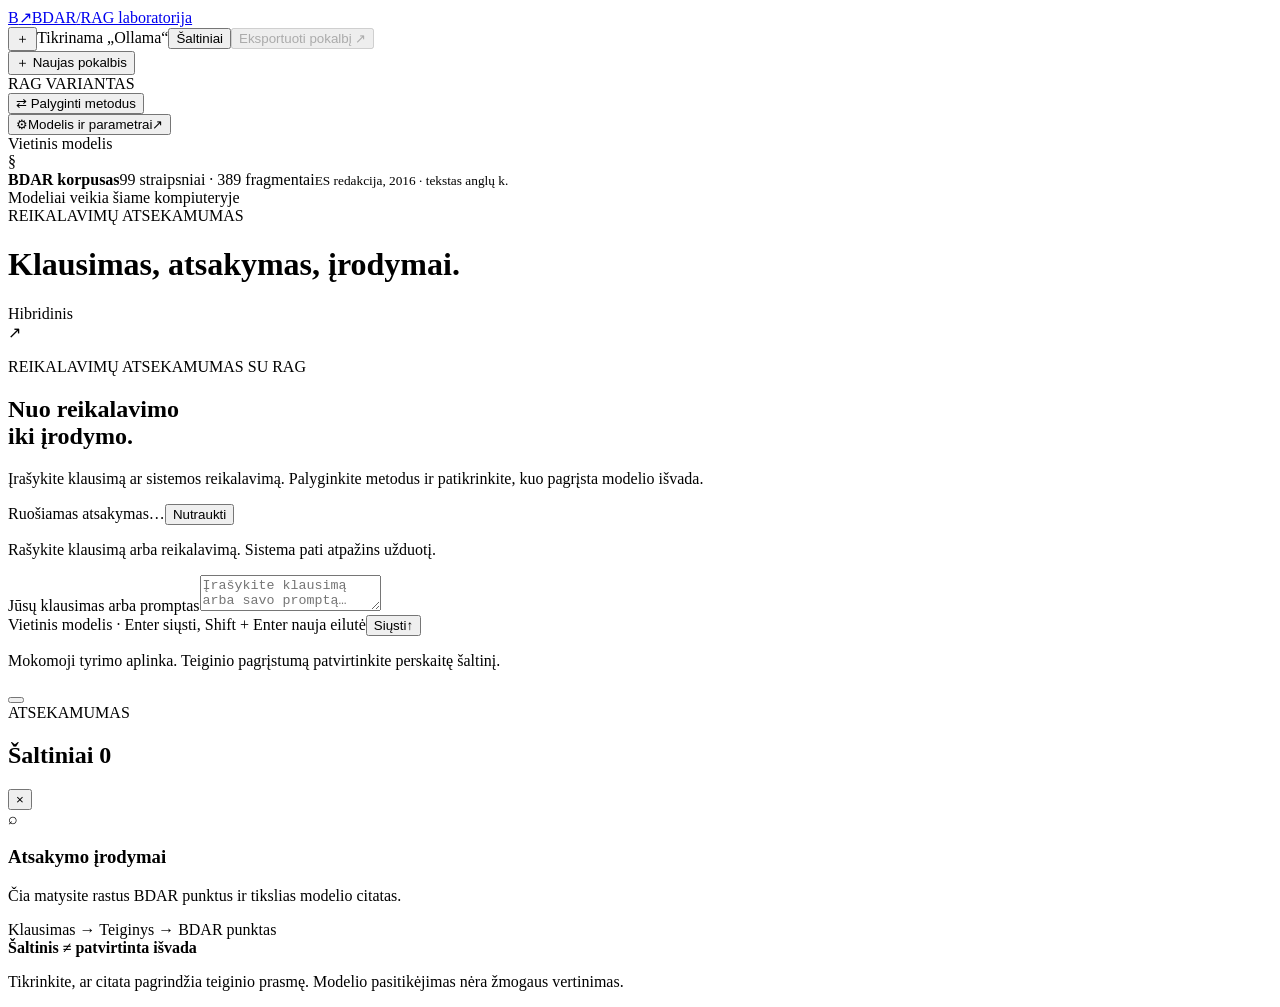
==== ui/index.html @ efa96e8d "Add BDAR RAG laboratory" ====
<!doctype html>
<html lang="lt">
<head>
  <meta charset="utf-8"><meta name="viewport" content="width=device-width,initial-scale=1">
  <title>BDAR · RAG laboratorija</title>
  <link rel="icon" href="/favicon.svg" type="image/svg+xml">
  <link rel="stylesheet" href="/styles.css"><script src="/app.js" defer></script>
</head>
<body>
  <header class="topbar">
    <a class="brand" href="/" aria-label="BDAR RAG laboratorija"><span class="brandmark">B<span>↗</span></span><span>BDAR<span class="brand-divider">/</span><span class="brand-sub">RAG laboratorija</span></span></a>
    <div class="top-actions"><button class="icon-btn mobile-new" id="mobileNewChat" aria-label="Naujas pokalbis">＋</button><span class="connection" id="connection"><i></i>Tikrinama „Ollama“</span><button class="icon-btn mobile-sources" id="mobileSources" aria-label="Rodyti šaltinius">Šaltiniai</button><button class="quiet-btn" id="exportButton" aria-label="Eksportuoti pokalbį" disabled>Eksportuoti pokalbį <span aria-hidden="true">↗</span></button></div>
  </header>
  <div class="workspace">
    <aside class="sidebar">
      <button class="new-chat" id="newChat"><span aria-hidden="true">＋</span> Naujas pokalbis</button>
      <div class="section-label">RAG VARIANTAS</div>
      <div class="method-list" id="methodList" aria-label="RAG variantas"></div>
      <button class="compare-launch" id="compareLaunch"><span aria-hidden="true">⇄</span> Palyginti metodus</button>
      <div class="sidebar-bottom">
        <button class="settings-launch" id="settingsLaunch"><span aria-hidden="true">⚙</span><span>Modelis ir parametrai</span><span aria-hidden="true">↗</span></button>
        <div class="model-label" id="modelLabel">Vietinis modelis</div>
        <div class="corpus-summary"><span class="corpus-icon" aria-hidden="true">§</span><div><strong>BDAR korpusas</strong><span id="corpusCount">99 straipsniai · 389 fragmentai</span><small>ES redakcija, 2016 · tekstas anglų k.</small></div></div>
        <div class="local-note"><i></i> Modeliai veikia šiame kompiuteryje</div>
      </div>
    </aside>
    <main class="chat-panel">
      <div class="chat-heading"><div><span class="tiny-label">REIKALAVIMŲ ATSEKAMUMAS</span><h1 id="chatTitle">Klausimas, atsakymas, įrodymai.</h1></div><span class="method-tag" id="activeMethod">Hibridinis</span></div>
      <div class="chat-scroll" id="chatScroll">
        <section class="welcome" id="welcome">
          <div class="welcome-symbol" aria-hidden="true">↗</div>
          <p class="eyebrow">REIKALAVIMŲ ATSEKAMUMAS SU RAG</p>
          <h2>Nuo reikalavimo<br>iki įrodymo.</h2>
          <p class="welcome-copy">Įrašykite klausimą ar sistemos reikalavimą. Palyginkite metodus ir patikrinkite, kuo pagrįsta modelio išvada.</p>
          <div class="examples" id="examples"></div>
        </section>
        <section id="comparisonSummary" class="comparison-summary hidden" aria-label="Metodų palyginimas"></section><div class="messages" id="messages" aria-live="polite"></div>
      </div>
      <div class="composer-area">
        <div class="job-status hidden" id="jobStatus" role="status"><span class="spinner"></span><span id="jobStage">Ruošiamas atsakymas…</span><span id="jobTime"></span><button id="cancelJob">Nutraukti</button><div class="job-progress" id="jobProgress"></div></div>
        <div class="error-banner hidden" id="errorBanner" role="alert"></div>
        <p class="task-mode-bar" id="taskModeHelp">Rašykite klausimą arba reikalavimą. Sistema pati atpažins užduotį.</p><form class="composer" id="chatForm"><label class="sr-only" for="question">Jūsų klausimas arba promptas</label><textarea id="question" rows="2" placeholder="Įrašykite klausimą arba savo promptą…" maxlength="6000"></textarea><div class="composer-bottom"><span><i class="local-dot"></i> Vietinis modelis <span class="composer-shortcut">· Enter siųsti, Shift + Enter nauja eilutė</span></span><button class="send-button" id="sendButton" type="submit" aria-label="Siųsti klausimą"><span>Siųsti</span><span aria-hidden="true">↑</span></button></div></form>
        <p class="composer-note">Mokomoji tyrimo aplinka. Teiginio pagrįstumą patvirtinkite perskaitę šaltinį.</p>
      </div>
    </main>
    <button id="sourceScrim" class="source-scrim hidden" aria-label="Uždaryti įrodymų skydelį"></button><aside class="sources-panel" id="sourcesPanel" aria-label="Pasirinkto atsakymo įrodymai">
      <div class="sources-heading"><div><span class="tiny-label">ATSEKAMUMAS</span><h2>Šaltiniai <span id="sourceCount">0</span></h2></div><button class="icon-btn close-sources" id="closeSources" aria-label="Uždaryti šaltinius">×</button></div>
      <div class="sources-scroll" id="sourcesScroll"><div class="sources-empty" id="sourcesEmpty"><span aria-hidden="true">⌕</span><h3>Atsakymo įrodymai</h3><p>Čia matysite rastus BDAR punktus ir tikslias modelio citatas.</p><div class="source-example">Klausimas <span>→</span> Teiginys <span>→</span> BDAR punktas</div></div><div id="sourceContent"></div></div>
      <div class="sources-foot"><strong>Šaltinis ≠ patvirtinta išvada</strong><p>Tikrinkite, ar citata pagrindžia teiginio prasmę. Modelio pasitikėjimas nėra žmogaus vertinimas.</p></div>
    </aside>
  </div>
  <dialog id="settingsDialog" class="settings-dialog"><form id="settingsForm">
    <div class="dialog-head"><div><p class="eyebrow">POKALBIO NUSTATYMAI</p><h2>Modelis ir parametrai</h2></div><button class="icon-btn" type="button" data-close="settingsDialog" aria-label="Uždaryti">×</button></div>
    <div class="dialog-body"><div class="form-grid"><label>Atsakymų modelis<select id="modelSelect"></select></label><label>Semantinės paieškos modelis<select id="embedSelect"></select></label><label>RAG variantas<select id="settingsMethod"></select></label><label>Fragmentų skaičius<select id="topK"><option value="1">1 fragmentas</option><option value="2">2 fragmentai</option><option value="3" selected>3 fragmentai</option><option value="4">4 fragmentai</option><option value="5">5 fragmentai</option><option value="6">6 fragmentai</option><option value="7">7 fragmentai</option><option value="8">8 fragmentai</option><option value="9">9 fragmentai</option><option value="10">10 fragmentai</option></select></label><label>Konteksto talpa<select id="contextLength"><option value="4096">4 096 žetonai</option><option value="8192" selected>8 192 žetonai</option><option value="16384">16 384 žetonai</option></select></label></div>
<details class="parameter-section" open><summary>Atsakymo generavimas</summary><div class="form-grid"><label>Temperature · atsitiktinumas<input type="number" id="param_temperature" min="0" max="2" step="0.1" required><small class="param-help">0 – pastovesnis pasirinkimas; didesnė reikšmė suteikia daugiau įvairovės.</small></label><label>Top-p · tikimybės riba<input type="number" id="param_top_p" min="0.01" max="1" step="0.01" required><small class="param-help">Kokią žetonų tikimybės masę palikti atrankai.</small></label><label>Top-k · žetonų kandidatai<input type="number" id="param_sampling_top_k" min="1" max="100" step="1" required><small class="param-help">Kiek galimų kitų žetonų svarstyti. Tai nėra šaltinių skaičius.</small></label><label>Kartojimo bauda<input type="number" id="param_repeat_penalty" min="0.5" max="2" step="0.05" required><small class="param-help">1 – papildomos baudos nėra. Didesnė reikšmė mažina kartojimą.</small></label><label>Panaudotų žetonų bauda<input type="number" id="param_presence_penalty" min="0" max="2" step="0.1" required><small class="param-help">0 – išjungta. Didesnė reikšmė skatina kitus žodžius.</small></label><label>Generavimo limitas · žetonai<input type="number" id="param_max_output_tokens" min="128" max="8192" step="1" required><small class="param-help">Vieno modelio kvietimo limitas. Per mažas gali nukirsti JSON atsakymą.</small></label><label>Atsitiktinumo sėkla · seed<input type="number" id="param_seed" min="0" max="2147483647" step="1" required><small class="param-help">Ta pati sėkla padeda kartoti bandymą; ne visomis sąlygomis garantuoja tapatumą.</small></label><label>Ankstesnių pokalbio ėjimų<input type="number" id="param_history_turns" min="0" max="4" step="1" required><small class="param-help">0 – ankstesni klausimai ir atsakymai modeliui neperduodami.</small></label></div></details><details class="parameter-section"><summary>Hibridinės paieškos derinimas</summary><div class="form-grid"><label>Kandidatų iš kiekvienos paieškos<input type="number" id="param_candidate_pool" min="1" max="50" step="1" required><small class="param-help">Hibridas sujungia tiek BM25 ir semantinės paieškos kandidatų.</small></label><label>Perrikiuojamų kandidatų<input type="number" id="param_rerank_pool" min="1" max="50" step="1" required><small class="param-help">Taikoma tik hibridui su perrikiavimu. Turi pakakti galutiniams fragmentams.</small></label><label>BM25 dalis hibride<input type="number" id="param_hybrid_bm25_weight" min="0" max="1" step="0.05" required><small class="param-help">0 – tik semantinis reitingas; 1 – tik BM25; 0,5 – vienodi svoriai.</small></label><label>RRF konstanta<input type="number" id="param_rrf_k" min="1" max="100" step="1" required><small class="param-help">Hibridinių rangų jungimo konstanta. Didesnė reikšmė sušvelnina pirmųjų vietų įtaką.</small></label></div><p class="field-help">Šie parametrai netaikomi RAG-Fusion, BM25, TF-IDF ar „Be RAG“ variantui. Semantinei paieškai jie irgi nekeičia reitingo.</p></details><details class="parameter-section"><summary>RAG-Fusion derinimas</summary><div class="form-grid"><label>Papildomų paieškos užklausų<input type="number" id="param_fusion_query_count" min="2" max="5" step="1" required><small class="param-help">3 reiškia pradinę užklausą ir 3 modelio sukurtus variantus: iš viso 4 vektorines paieškas.</small></label><label>Kandidatų vienai užklausai<input type="number" id="param_fusion_pool" min="1" max="100" step="1" required><small class="param-help">Tiek kiekvienos paieškos rezultatų patenka į RRF. Turi pakakti galutiniams fragmentams.</small></label><label>RRF konstanta<input type="number" id="param_fusion_rrf_k" min="1" max="100" step="1" required><small class="param-help">Balai sumuojami: 1 / (konstanta + vieta). Vieta prasideda nuo 1.</small></label></div><p class="field-help">Pilna pagrindinė RAG-Fusion eiga: užklausų generavimas → vektorinė paieška kiekvienai užklausai → RRF → atsakymas pagal atrinktus šaltinius. Hibrido svoriai čia netaikomi. RRF balas nėra teisingumo procentas. Daugiau užklausų savaime negarantuoja geresnio atsakymo.</p></details><details class="parameter-section"><summary>Korekcinio RAG derinimas (adaptacija)</summary><div class="form-grid"><label>Didžiausias patikros etapų skaičius<input type="number" id="param_corrective_max_rounds" min="1" max="3" step="1" required><small class="param-help">2 – pradinė patikra ir daugiausia viena papildoma paieškos bei patikros eiga. 1 išjungia papildomą paiešką.</small></label><label>Papildomų užklausų viename etape<input type="number" id="param_corrective_max_queries" min="1" max="3" step="1" required><small class="param-help">Modelis pasiūlo tiek užklausų trūkstamiems įrodymams. Ieškoma tik tame pačiame BDAR korpuse.</small></label></div><p class="field-help">Tai CRAG įkvėptas vietinis variantas: hibridinė paieška, šaltinių pakankamumo patikra ir ribota pakartotinė paieška. Taikomas tas pats galutinių fragmentų skaičius. Patikra yra modelio nuomonė, ne žmogaus patvirtinimas. Papildomi modelio kvietimai didina trukmę.</p></details><label class="checkbox-row"><input type="checkbox" id="measureConfidence" checked><span>Modelio deklaruojamas pasitikėjimas<small>Papildomas modelio kvietimas po atsakymo. Tai savęs vertinimas, ne kalibruota teisingumo tikimybė.</small></span></label><button class="text-btn" type="button" id="resetParameters">Atkurti pradinius parametrus</button>
    <label class="checkbox-row"><input type="checkbox" id="autoQuery" checked><span>Automatiškai pritaikyti pradinį paieškos klausimą anglų kalbai<small>Leidžia klausti lietuviškai ir atsižvelgia į ankstesnius pokalbio klausimus. Korekcinio RAG papildomas užklausas valdo jo etapų riba. RAG-Fusion variantus valdo jo papildomų užklausų skaičius.</small></span></label>
    <div class="prompt-heading"><h3>Sisteminės instrukcijos</h3><button class="text-btn" type="button" id="resetPrompts">Atkurti pradines</button></div>
    <div class="prompt-tabs"><button type="button" class="selected" id="ragPromptTab">Su RAG</button><button type="button" id="noRagPromptTab">Be RAG</button><button type="button" id="requirementPromptTab">Reikalavimo vertinimas</button></div>
    <label class="sr-only" for="systemPrompt">Sisteminis promptas su RAG</label><textarea class="prompt-editor" id="systemPrompt" maxlength="14000" spellcheck="false"></textarea>
    <label class="sr-only" for="noRagPrompt">Sisteminis promptas be RAG</label><textarea class="prompt-editor hidden" id="noRagPrompt" maxlength="14000" spellcheck="false"></textarea>
    <label class="sr-only" for="requirementPrompt">Reikalavimo vertinimo instrukcijos</label><textarea class="prompt-editor hidden" id="requirementPrompt" maxlength="14000" spellcheck="false"></textarea><p class="field-help">Galite patys keisti rolę, atsakymo kalbą ir instrukcijas. Programa išlaiko JSON laukus, kad galėtų rodyti teiginius bei citatas.</p></div>
    <p id="settingsError" class="form-error" role="alert"></p><div class="dialog-foot"><button class="quiet-btn" type="button" id="refreshModels">Atnaujinti modelių sąrašą</button><button class="primary-btn" type="submit">Išsaugoti nustatymus</button></div>
  </form></dialog>
  <dialog id="compareDialog" class="compare-dialog"><form id="compareForm"><div class="dialog-head"><div><p class="eyebrow">VIENAS KLAUSIMAS, KELI VARIANTAI</p><h2>Palyginti metodus</h2></div><button class="icon-btn" type="button" data-close="compareDialog" aria-label="Uždaryti">×</button></div><div class="dialog-body"><p class="dialog-intro">Įrašykite klausimą pokalbio laukelyje ir pasirinkite metodus. Atsakymai bus generuojami paeiliui tuo pačiu modeliu. Palyginimui pokalbio istorija išjungiama visiems metodams, kad ankstesni RAG atsakymai nepatektų į „Be RAG“ variantą.</p><div id="compareMethods" class="compare-methods"></div><p class="field-help">Tai laisvų užklausų palyginimas. Fiksuotas mokslinio eksperimento rinkinys išlieka atskirame Python skripte.</p></div><div class="dialog-foot"><span id="compareError" role="alert"></span><button class="primary-btn" type="submit">Pradėti palyginimą <span aria-hidden="true">→</span></button></div></form></dialog>
  <dialog id="reviewDialog" class="review-dialog"><form id="reviewForm"><div class="dialog-head"><div><p class="eyebrow">ŽMOGAUS VERTINIMAS</p><h2>Įvertinti atsakymą</h2></div><button class="icon-btn" type="button" data-close="reviewDialog" aria-label="Uždaryti">×</button></div><div class="dialog-body"><input type="hidden" id="reviewRecord"><label>Vertintojo vardas arba kodas<input id="reviewer" required maxlength="120" placeholder="Pvz., Vertintojas 1"></label><div class="form-grid review-grid"><label>Teisingumas<select id="correctness" required><option value="">Pasirinkite balą</option><option value="0">0 · Klaidingas</option><option value="1">1 · Iš dalies teisingas</option><option value="2">2 · Teisingas</option></select></label><label>Išsamumas<select id="completeness" required><option value="">Pasirinkite balą</option><option value="0">0 · Neatsako į klausimą</option><option value="1">1 · Praleidžia sąlygas ar išimtis</option><option value="2">2 · Apima būtinas sąlygas</option></select></label><label>Pagrįstų teiginių skaičius<input type="number" id="supportedClaims" min="0" max="100" required></label><label>Visų reikšmingų teiginių skaičius<input type="number" id="totalClaims" min="0" max="100" required></label></div><label>Pastabos<textarea id="reviewNotes" rows="3" placeholder="Kurios citatos netinka? Kokių sąlygų trūksta?"></textarea></label><label class="checkbox-row"><input type="checkbox" id="reviewedSources" required><span>Perskaičiau atsakymą; jei pateikti šaltiniai, patikrinau ir juos.</span></label><p class="field-help">Šį vertinimą atliekate jūs. Programa nepriskiria žmogaus balų automatiškai.</p></div><div class="dialog-foot"><span id="reviewError" role="alert"></span><button class="primary-btn" type="submit">Išsaugoti vertinimą</button></div></form></dialog>
  <div id="toast" class="toast hidden" role="status"></div>
</body>
</html>
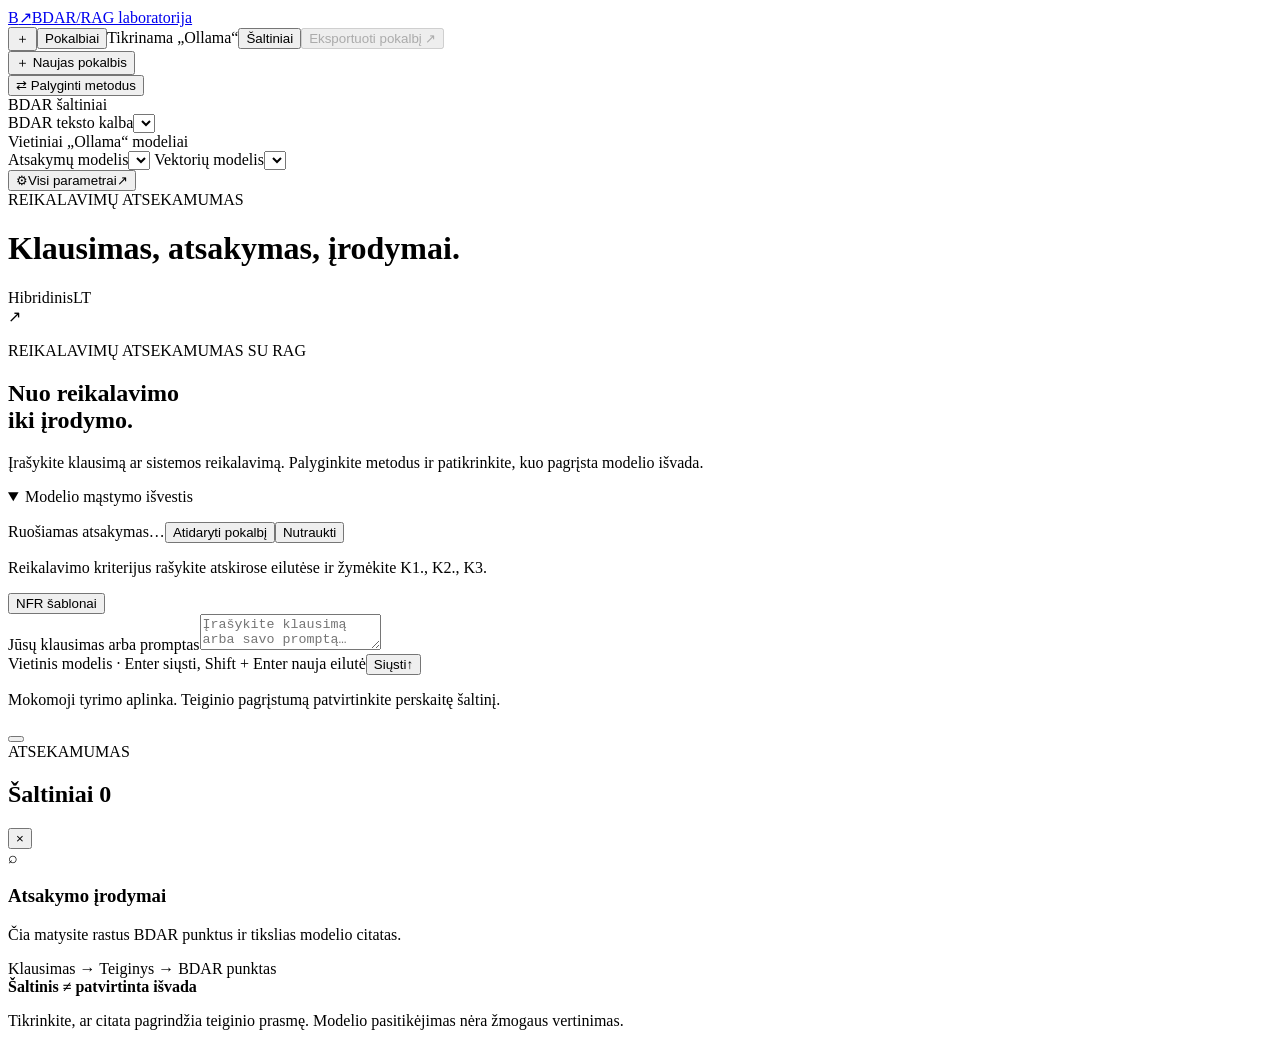
==== commit bfa17eb1: "update" ====
--- a/ui/index.html
+++ b/ui/index.html
@@ -9,23 +9,27 @@
 <body>
   <header class="topbar">
     <a class="brand" href="/" aria-label="BDAR RAG laboratorija"><span class="brandmark">B<span>↗</span></span><span>BDAR<span class="brand-divider">/</span><span class="brand-sub">RAG laboratorija</span></span></a>
-    <div class="top-actions"><button class="icon-btn mobile-new" id="mobileNewChat" aria-label="Naujas pokalbis">＋</button><span class="connection" id="connection"><i></i>Tikrinama „Ollama“</span><button class="icon-btn mobile-sources" id="mobileSources" aria-label="Rodyti šaltinius">Šaltiniai</button><button class="quiet-btn" id="exportButton" aria-label="Eksportuoti pokalbį" disabled>Eksportuoti pokalbį <span aria-hidden="true">↗</span></button></div>
+    <div class="top-actions"><button class="icon-btn mobile-new" id="mobileNewChat" aria-label="Naujas pokalbis">＋</button><button class="quiet-btn history-launch" id="chatHistoryLaunch">Pokalbiai</button><span class="connection" id="connection"><i></i>Tikrinama „Ollama“</span><button class="icon-btn mobile-sources" id="mobileSources" aria-label="Rodyti šaltinius">Šaltiniai</button><button class="quiet-btn" id="exportButton" aria-label="Eksportuoti pokalbį" disabled><span class="export-label">Eksportuoti pokalbį</span> <span aria-hidden="true">↗</span></button></div>
   </header>
   <div class="workspace">
     <aside class="sidebar">
       <button class="new-chat" id="newChat"><span aria-hidden="true">＋</span> Naujas pokalbis</button>
-      <div class="section-label">RAG VARIANTAS</div>
-      <div class="method-list" id="methodList" aria-label="RAG variantas"></div>
+      <nav class="method-list" id="methodList" aria-label="Paieška ir RAG eiga"></nav>
       <button class="compare-launch" id="compareLaunch"><span aria-hidden="true">⇄</span> Palyginti metodus</button>
       <div class="sidebar-bottom">
-        <button class="settings-launch" id="settingsLaunch"><span aria-hidden="true">⚙</span><span>Modelis ir parametrai</span><span aria-hidden="true">↗</span></button>
-        <div class="model-label" id="modelLabel">Vietinis modelis</div>
-        <div class="corpus-summary"><span class="corpus-icon" aria-hidden="true">§</span><div><strong>BDAR korpusas</strong><span id="corpusCount">99 straipsniai · 389 fragmentai</span><small>ES redakcija, 2016 · tekstas anglų k.</small></div></div>
-        <div class="local-note"><i></i> Modeliai veikia šiame kompiuteryje</div>
+        <div class="sidebar-fields">
+          <div class="section-label">BDAR šaltiniai</div>
+          <label for="corpusLanguage" class="sr-only">BDAR teksto kalba</label><select id="corpusLanguage" aria-label="BDAR teksto kalba"></select>
+          <small id="corpusCount"></small>
+          <div class="section-label">Vietiniai „Ollama“ modeliai</div>
+          <label>Atsakymų modelis<select id="sidebarModel"></select></label>
+          <label>Vektorių modelis<select id="sidebarEmbed"></select></label>
+        </div>
+        <button class="settings-launch" id="settingsLaunch"><span aria-hidden="true">⚙</span><span>Visi parametrai</span><span aria-hidden="true">↗</span></button>
       </div>
     </aside>
     <main class="chat-panel">
-      <div class="chat-heading"><div><span class="tiny-label">REIKALAVIMŲ ATSEKAMUMAS</span><h1 id="chatTitle">Klausimas, atsakymas, įrodymai.</h1></div><span class="method-tag" id="activeMethod">Hibridinis</span></div>
+      <div class="chat-heading"><div><span class="tiny-label">REIKALAVIMŲ ATSEKAMUMAS</span><h1 id="chatTitle">Klausimas, atsakymas, įrodymai.</h1></div><div class="active-tags"><span class="method-tag" id="activeMethod">Hibridinis</span><span class="method-tag" id="activeCorpus">LT</span></div></div>
       <div class="chat-scroll" id="chatScroll">
         <section class="welcome" id="welcome">
           <div class="welcome-symbol" aria-hidden="true">↗</div>
@@ -35,11 +39,15 @@
           <div class="examples" id="examples"></div>
         </section>
         <section id="comparisonSummary" class="comparison-summary hidden" aria-label="Metodų palyginimas"></section><div class="messages" id="messages" aria-live="polite"></div>
+        <section id="liveRun" class="live-run hidden" aria-label="Vykdomo bandymo duomenys">
+          <div id="liveRetrievals"></div>
+          <details id="liveThinking" class="thinking-panel hidden" open><summary>Modelio mąstymo išvestis</summary><p id="liveThinkingStatus" class="source-meta"></p><pre id="liveThinkingText"></pre></details>
+        </section>
       </div>
       <div class="composer-area">
-        <div class="job-status hidden" id="jobStatus" role="status"><span class="spinner"></span><span id="jobStage">Ruošiamas atsakymas…</span><span id="jobTime"></span><button id="cancelJob">Nutraukti</button><div class="job-progress" id="jobProgress"></div></div>
+        <div class="job-status hidden" id="jobStatus"><span class="spinner"></span><span id="jobStage" role="status">Ruošiamas atsakymas…</span><span id="jobTime"></span><button class="hidden" id="jobOrigin" type="button">Atidaryti pokalbį</button><button id="cancelJob" type="button">Nutraukti</button><div class="job-progress" id="jobProgress"></div></div>
         <div class="error-banner hidden" id="errorBanner" role="alert"></div>
-        <p class="task-mode-bar" id="taskModeHelp">Rašykite klausimą arba reikalavimą. Sistema pati atpažins užduotį.</p><form class="composer" id="chatForm"><label class="sr-only" for="question">Jūsų klausimas arba promptas</label><textarea id="question" rows="2" placeholder="Įrašykite klausimą arba savo promptą…" maxlength="6000"></textarea><div class="composer-bottom"><span><i class="local-dot"></i> Vietinis modelis <span class="composer-shortcut">· Enter siųsti, Shift + Enter nauja eilutė</span></span><button class="send-button" id="sendButton" type="submit" aria-label="Siųsti klausimą"><span>Siųsti</span><span aria-hidden="true">↑</span></button></div></form>
+        <div class="composer-tools"><p class="task-mode-bar" id="taskModeHelp">Reikalavimo kriterijus rašykite atskirose eilutėse ir žymėkite K1., K2., K3.</p><button class="small-btn" id="nfrExamplesLaunch" type="button">NFR šablonai</button></div><form class="composer" id="chatForm"><label class="sr-only" for="question">Jūsų klausimas arba promptas</label><textarea id="question" rows="2" placeholder="Įrašykite klausimą arba savo promptą…" maxlength="6000"></textarea><div class="composer-bottom"><span><i class="local-dot"></i> Vietinis modelis <span class="composer-shortcut">· Enter siųsti, Shift + Enter nauja eilutė</span></span><button class="send-button" id="sendButton" type="submit" aria-label="Siųsti klausimą"><span>Siųsti</span><span aria-hidden="true">↑</span></button></div></form>
         <p class="composer-note">Mokomoji tyrimo aplinka. Teiginio pagrįstumą patvirtinkite perskaitę šaltinį.</p>
       </div>
     </main>
@@ -49,10 +57,18 @@
       <div class="sources-foot"><strong>Šaltinis ≠ patvirtinta išvada</strong><p>Tikrinkite, ar citata pagrindžia teiginio prasmę. Modelio pasitikėjimas nėra žmogaus vertinimas.</p></div>
     </aside>
   </div>
+  <dialog id="chatHistoryDialog" class="history-dialog" aria-labelledby="chatHistoryTitle">
+    <div class="dialog-head"><h2 id="chatHistoryTitle">Pokalbiai</h2><button class="icon-btn" type="button" data-close="chatHistoryDialog" aria-label="Uždaryti">×</button></div>
+    <div class="dialog-body"><p class="history-status" id="chatHistoryStatus" role="status"></p><ul class="chat-history-list" id="chatHistoryList"></ul></div>
+  </dialog>
+  <dialog id="nfrExamplesDialog" class="history-dialog" aria-labelledby="nfrExamplesTitle">
+    <div class="dialog-head"><h2 id="nfrExamplesTitle">NFR šablonai</h2><button class="icon-btn" type="button" data-close="nfrExamplesDialog" aria-label="Uždaryti">×</button></div>
+    <div class="dialog-body"><p class="dialog-intro">Įdėkite visą reikalavimą su kriterijais. Paruoštas etalonas taikomas originaliam šablono tekstui.</p><ul class="chat-history-list" id="nfrExamplesList"></ul></div>
+  </dialog>
   <dialog id="settingsDialog" class="settings-dialog"><form id="settingsForm">
     <div class="dialog-head"><div><p class="eyebrow">POKALBIO NUSTATYMAI</p><h2>Modelis ir parametrai</h2></div><button class="icon-btn" type="button" data-close="settingsDialog" aria-label="Uždaryti">×</button></div>
-    <div class="dialog-body"><div class="form-grid"><label>Atsakymų modelis<select id="modelSelect"></select></label><label>Semantinės paieškos modelis<select id="embedSelect"></select></label><label>RAG variantas<select id="settingsMethod"></select></label><label>Fragmentų skaičius<select id="topK"><option value="1">1 fragmentas</option><option value="2">2 fragmentai</option><option value="3" selected>3 fragmentai</option><option value="4">4 fragmentai</option><option value="5">5 fragmentai</option><option value="6">6 fragmentai</option><option value="7">7 fragmentai</option><option value="8">8 fragmentai</option><option value="9">9 fragmentai</option><option value="10">10 fragmentai</option></select></label><label>Konteksto talpa<select id="contextLength"><option value="4096">4 096 žetonai</option><option value="8192" selected>8 192 žetonai</option><option value="16384">16 384 žetonai</option></select></label></div>
-<details class="parameter-section" open><summary>Atsakymo generavimas</summary><div class="form-grid"><label>Temperature · atsitiktinumas<input type="number" id="param_temperature" min="0" max="2" step="0.1" required><small class="param-help">0 – pastovesnis pasirinkimas; didesnė reikšmė suteikia daugiau įvairovės.</small></label><label>Top-p · tikimybės riba<input type="number" id="param_top_p" min="0.01" max="1" step="0.01" required><small class="param-help">Kokią žetonų tikimybės masę palikti atrankai.</small></label><label>Top-k · žetonų kandidatai<input type="number" id="param_sampling_top_k" min="1" max="100" step="1" required><small class="param-help">Kiek galimų kitų žetonų svarstyti. Tai nėra šaltinių skaičius.</small></label><label>Kartojimo bauda<input type="number" id="param_repeat_penalty" min="0.5" max="2" step="0.05" required><small class="param-help">1 – papildomos baudos nėra. Didesnė reikšmė mažina kartojimą.</small></label><label>Panaudotų žetonų bauda<input type="number" id="param_presence_penalty" min="0" max="2" step="0.1" required><small class="param-help">0 – išjungta. Didesnė reikšmė skatina kitus žodžius.</small></label><label>Generavimo limitas · žetonai<input type="number" id="param_max_output_tokens" min="128" max="8192" step="1" required><small class="param-help">Vieno modelio kvietimo limitas. Per mažas gali nukirsti JSON atsakymą.</small></label><label>Atsitiktinumo sėkla · seed<input type="number" id="param_seed" min="0" max="2147483647" step="1" required><small class="param-help">Ta pati sėkla padeda kartoti bandymą; ne visomis sąlygomis garantuoja tapatumą.</small></label><label>Ankstesnių pokalbio ėjimų<input type="number" id="param_history_turns" min="0" max="4" step="1" required><small class="param-help">0 – ankstesni klausimai ir atsakymai modeliui neperduodami.</small></label></div></details><details class="parameter-section"><summary>Hibridinės paieškos derinimas</summary><div class="form-grid"><label>Kandidatų iš kiekvienos paieškos<input type="number" id="param_candidate_pool" min="1" max="50" step="1" required><small class="param-help">Hibridas sujungia tiek BM25 ir semantinės paieškos kandidatų.</small></label><label>Perrikiuojamų kandidatų<input type="number" id="param_rerank_pool" min="1" max="50" step="1" required><small class="param-help">Taikoma tik hibridui su perrikiavimu. Turi pakakti galutiniams fragmentams.</small></label><label>BM25 dalis hibride<input type="number" id="param_hybrid_bm25_weight" min="0" max="1" step="0.05" required><small class="param-help">0 – tik semantinis reitingas; 1 – tik BM25; 0,5 – vienodi svoriai.</small></label><label>RRF konstanta<input type="number" id="param_rrf_k" min="1" max="100" step="1" required><small class="param-help">Hibridinių rangų jungimo konstanta. Didesnė reikšmė sušvelnina pirmųjų vietų įtaką.</small></label></div><p class="field-help">Šie parametrai netaikomi RAG-Fusion, BM25, TF-IDF ar „Be RAG“ variantui. Semantinei paieškai jie irgi nekeičia reitingo.</p></details><details class="parameter-section"><summary>RAG-Fusion derinimas</summary><div class="form-grid"><label>Papildomų paieškos užklausų<input type="number" id="param_fusion_query_count" min="2" max="5" step="1" required><small class="param-help">3 reiškia pradinę užklausą ir 3 modelio sukurtus variantus: iš viso 4 vektorines paieškas.</small></label><label>Kandidatų vienai užklausai<input type="number" id="param_fusion_pool" min="1" max="100" step="1" required><small class="param-help">Tiek kiekvienos paieškos rezultatų patenka į RRF. Turi pakakti galutiniams fragmentams.</small></label><label>RRF konstanta<input type="number" id="param_fusion_rrf_k" min="1" max="100" step="1" required><small class="param-help">Balai sumuojami: 1 / (konstanta + vieta). Vieta prasideda nuo 1.</small></label></div><p class="field-help">Pilna pagrindinė RAG-Fusion eiga: užklausų generavimas → vektorinė paieška kiekvienai užklausai → RRF → atsakymas pagal atrinktus šaltinius. Hibrido svoriai čia netaikomi. RRF balas nėra teisingumo procentas. Daugiau užklausų savaime negarantuoja geresnio atsakymo.</p></details><details class="parameter-section"><summary>Korekcinio RAG derinimas (adaptacija)</summary><div class="form-grid"><label>Didžiausias patikros etapų skaičius<input type="number" id="param_corrective_max_rounds" min="1" max="3" step="1" required><small class="param-help">2 – pradinė patikra ir daugiausia viena papildoma paieškos bei patikros eiga. 1 išjungia papildomą paiešką.</small></label><label>Papildomų užklausų viename etape<input type="number" id="param_corrective_max_queries" min="1" max="3" step="1" required><small class="param-help">Modelis pasiūlo tiek užklausų trūkstamiems įrodymams. Ieškoma tik tame pačiame BDAR korpuse.</small></label></div><p class="field-help">Tai CRAG įkvėptas vietinis variantas: hibridinė paieška, šaltinių pakankamumo patikra ir ribota pakartotinė paieška. Taikomas tas pats galutinių fragmentų skaičius. Patikra yra modelio nuomonė, ne žmogaus patvirtinimas. Papildomi modelio kvietimai didina trukmę.</p></details><label class="checkbox-row"><input type="checkbox" id="measureConfidence" checked><span>Modelio deklaruojamas pasitikėjimas<small>Papildomas modelio kvietimas po atsakymo. Tai savęs vertinimas, ne kalibruota teisingumo tikimybė.</small></span></label><button class="text-btn" type="button" id="resetParameters">Atkurti pradinius parametrus</button>
+    <div class="dialog-body"><div class="form-grid"><label>BDAR teksto kalba<select id="settingsCorpus"></select></label><label>Atsakymų modelis<select id="modelSelect"></select></label><label>Semantinės paieškos modelis<select id="embedSelect"></select></label><label>RAG variantas<select id="settingsMethod"></select></label><label>Fragmentų skaičius<select id="topK"><option value="1">1 fragmentas</option><option value="2">2 fragmentai</option><option value="3" selected>3 fragmentai</option><option value="4">4 fragmentai</option><option value="5">5 fragmentai</option><option value="6">6 fragmentai</option><option value="7">7 fragmentai</option><option value="8">8 fragmentai</option><option value="9">9 fragmentai</option><option value="10">10 fragmentai</option></select></label><label>Konteksto talpa<select id="contextLength"><option value="4096">4 096 žetonai</option><option value="8192" selected>8 192 žetonai</option><option value="16384">16 384 žetonai</option></select></label></div>
+<details class="parameter-section" open><summary>Atsakymo generavimas</summary><div class="form-grid"><label>Temperature · atsitiktinumas<input type="number" id="param_temperature" min="0" max="2" step="0.1" required><small class="param-help">0 – pastovesnis pasirinkimas; didesnė reikšmė suteikia daugiau įvairovės.</small></label><label>Top-p · tikimybės riba<input type="number" id="param_top_p" min="0.01" max="1" step="0.01" required><small class="param-help">Kokią žetonų tikimybės masę palikti atrankai.</small></label><label>Top-k · žetonų kandidatai<input type="number" id="param_sampling_top_k" min="1" max="100" step="1" required><small class="param-help">Kiek galimų kitų žetonų svarstyti. Tai nėra šaltinių skaičius.</small></label><label>Kartojimo bauda<input type="number" id="param_repeat_penalty" min="0.5" max="2" step="0.05" required><small class="param-help">1 – papildomos baudos nėra. Didesnė reikšmė mažina kartojimą.</small></label><label>Panaudotų žetonų bauda<input type="number" id="param_presence_penalty" min="0" max="2" step="0.1" required><small class="param-help">0 – išjungta. Didesnė reikšmė skatina kitus žodžius.</small></label><label>Generavimo limitas · žetonai<input type="number" id="param_max_output_tokens" min="128" max="8192" step="1" required><small class="param-help">Vieno modelio kvietimo limitas. Per mažas gali nukirsti JSON atsakymą.</small></label><label>Atsitiktinumo sėkla · seed<input type="number" id="param_seed" min="0" max="2147483647" step="1" required><small class="param-help">Ta pati sėkla padeda kartoti bandymą; ne visomis sąlygomis garantuoja tapatumą.</small></label><label>Ankstesnių pokalbio ėjimų<input type="number" id="param_history_turns" min="0" max="4" step="1" required><small class="param-help">0 – ankstesni klausimai ir atsakymai modeliui neperduodami.</small></label></div></details><details class="parameter-section"><summary>Hibridinės paieškos derinimas</summary><div class="form-grid"><label>Kandidatų iš kiekvienos paieškos<input type="number" id="param_candidate_pool" min="1" max="50" step="1" required><small class="param-help">Hibridas sujungia tiek BM25 ir semantinės paieškos kandidatų.</small></label><label>Perrikiuojamų kandidatų<input type="number" id="param_rerank_pool" min="1" max="50" step="1" required><small class="param-help">Taikoma tik hibridui su perrikiavimu. Turi pakakti galutiniams fragmentams.</small></label><label>BM25 dalis hibride<input type="number" id="param_hybrid_bm25_weight" min="0" max="1" step="0.05" required><small class="param-help">0 – tik semantinis reitingas; 1 – tik BM25; 0,5 – vienodi svoriai.</small></label><label>RRF konstanta<input type="number" id="param_rrf_k" min="1" max="100" step="1" required><small class="param-help">Hibridinių rangų jungimo konstanta. Didesnė reikšmė sušvelnina pirmųjų vietų įtaką.</small></label></div><p class="field-help">Šie parametrai netaikomi RAG-Fusion, BM25, TF-IDF ar „Be RAG“ variantui. Semantinei paieškai jie irgi nekeičia reitingo.</p></details><details class="parameter-section"><summary>RAG-Fusion derinimas</summary><div class="form-grid"><label>Papildomų paieškos užklausų<input type="number" id="param_fusion_query_count" min="2" max="5" step="1" required><small class="param-help">3 reiškia pradinę užklausą ir 3 modelio sukurtus variantus: iš viso 4 vektorines paieškas.</small></label><label>Kandidatų vienai užklausai<input type="number" id="param_fusion_pool" min="1" max="100" step="1" required><small class="param-help">Tiek kiekvienos paieškos rezultatų patenka į RRF. Turi pakakti galutiniams fragmentams.</small></label><label>RRF konstanta<input type="number" id="param_fusion_rrf_k" min="1" max="100" step="1" required><small class="param-help">Balai sumuojami: 1 / (konstanta + vieta). Vieta prasideda nuo 1.</small></label></div><p class="field-help">Pilna pagrindinė RAG-Fusion eiga: užklausų generavimas → vektorinė paieška kiekvienai užklausai → RRF → atsakymas pagal atrinktus šaltinius. Hibrido svoriai čia netaikomi. RRF balas nėra teisingumo procentas. Daugiau užklausų savaime negarantuoja geresnio atsakymo.</p></details><details class="parameter-section"><summary>Korekcinio RAG derinimas (adaptacija)</summary><div class="form-grid"><label>Didžiausias patikros etapų skaičius<input type="number" id="param_corrective_max_rounds" min="1" max="3" step="1" required><small class="param-help">2 – pradinė patikra ir daugiausia viena papildoma paieškos bei patikros eiga. 1 išjungia papildomą paiešką.</small></label><label>Papildomų užklausų viename etape<input type="number" id="param_corrective_max_queries" min="1" max="3" step="1" required><small class="param-help">Modelis pasiūlo tiek užklausų trūkstamiems įrodymams. Ieškoma tik tame pačiame BDAR korpuse.</small></label></div><p class="field-help">Tai CRAG įkvėptas vietinis variantas: hibridinė paieška, šaltinių pakankamumo patikra ir ribota pakartotinė paieška. Taikomas tas pats galutinių fragmentų skaičius. Patikra yra modelio nuomonė, ne žmogaus patvirtinimas. Papildomi modelio kvietimai didina trukmę.</p></details><label class="checkbox-row"><input type="checkbox" id="measureConfidence" checked><span>Modelio deklaruojamas pasitikėjimas<small>Papildomas modelio kvietimas po atsakymo. Tai savęs vertinimas, ne kalibruota teisingumo tikimybė.</small></span></label><label class="checkbox-row"><input type="checkbox" id="showThinking" checked><span>Rodyti modelio mąstymo išvestį<small>Rodoma, kai vietinis modelis perduoda „thinking“ srautą per „Ollama“.</small></span></label><button class="text-btn" type="button" id="resetParameters">Atkurti pradinius parametrus</button>
     <label class="checkbox-row"><input type="checkbox" id="autoQuery" checked><span>Automatiškai pritaikyti pradinį paieškos klausimą anglų kalbai<small>Leidžia klausti lietuviškai ir atsižvelgia į ankstesnius pokalbio klausimus. Korekcinio RAG papildomas užklausas valdo jo etapų riba. RAG-Fusion variantus valdo jo papildomų užklausų skaičius.</small></span></label>
     <div class="prompt-heading"><h3>Sisteminės instrukcijos</h3><button class="text-btn" type="button" id="resetPrompts">Atkurti pradines</button></div>
     <div class="prompt-tabs"><button type="button" class="selected" id="ragPromptTab">Su RAG</button><button type="button" id="noRagPromptTab">Be RAG</button><button type="button" id="requirementPromptTab">Reikalavimo vertinimas</button></div>
